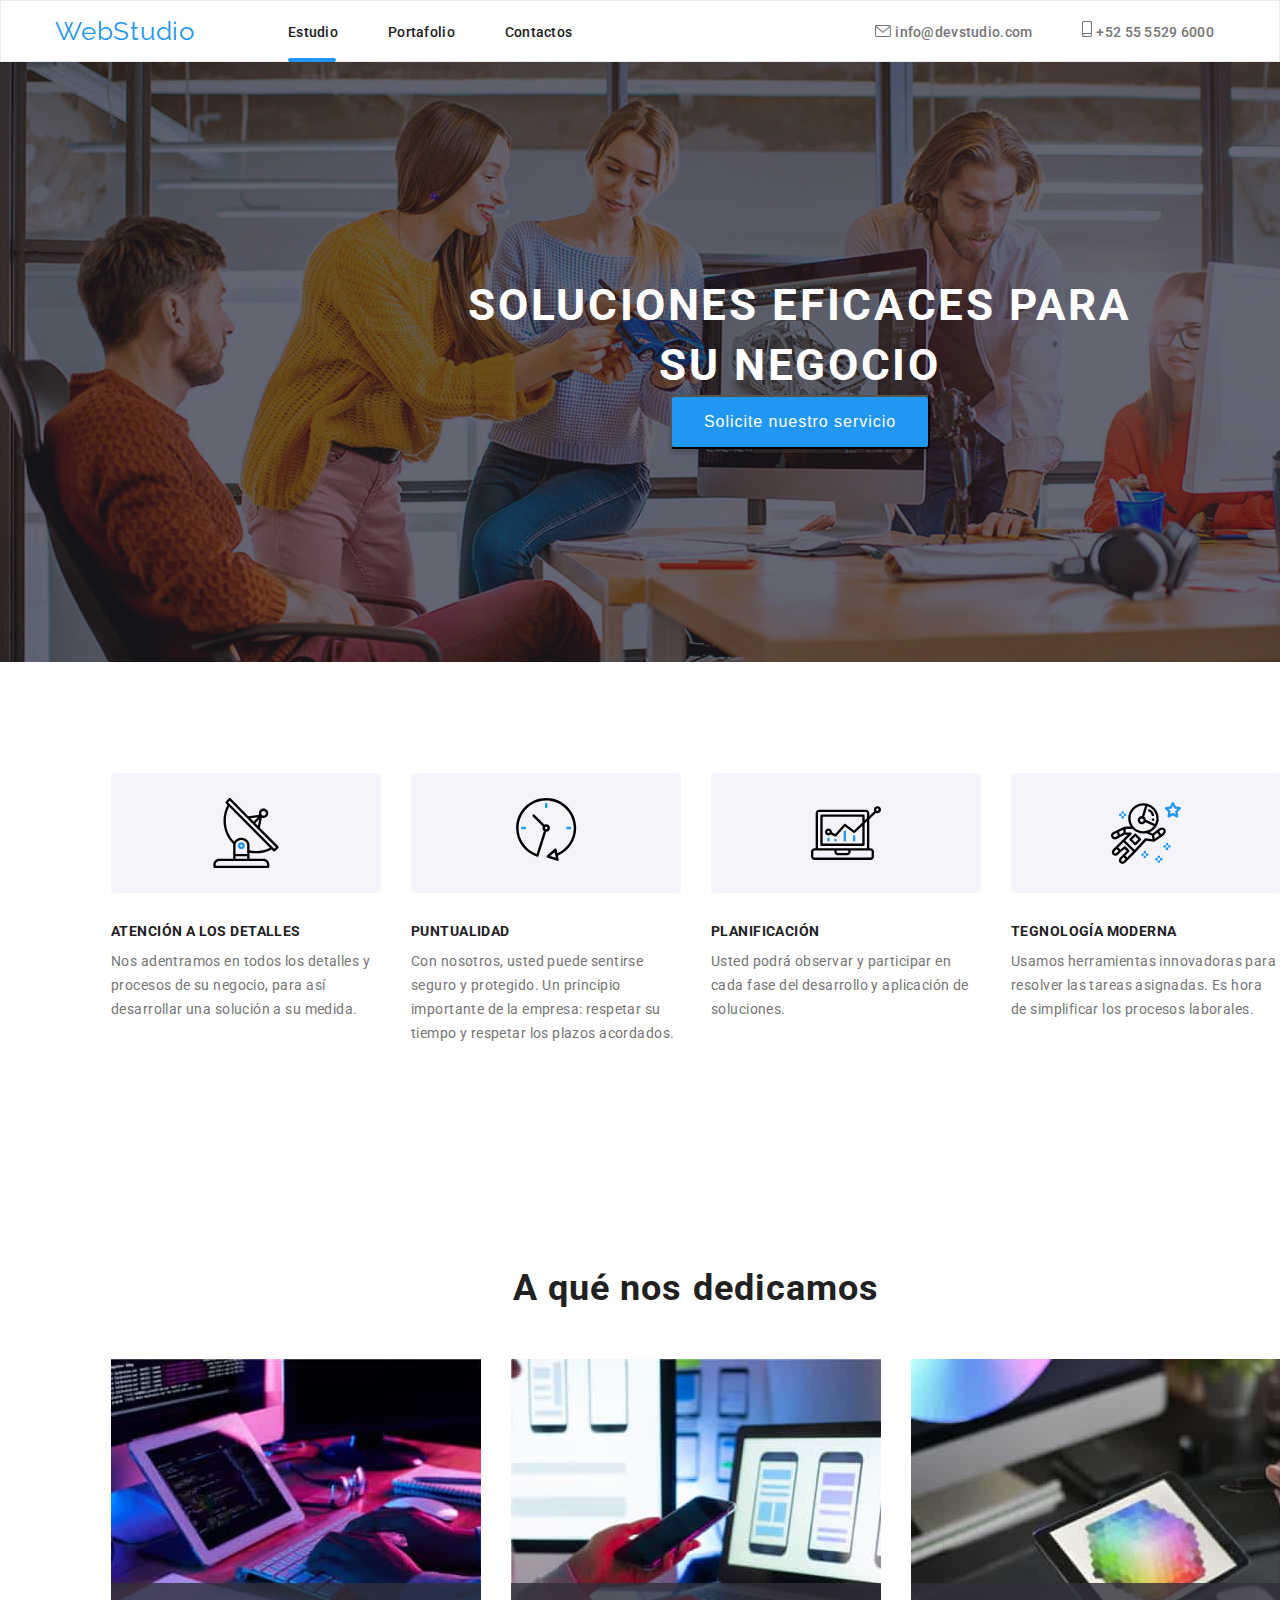
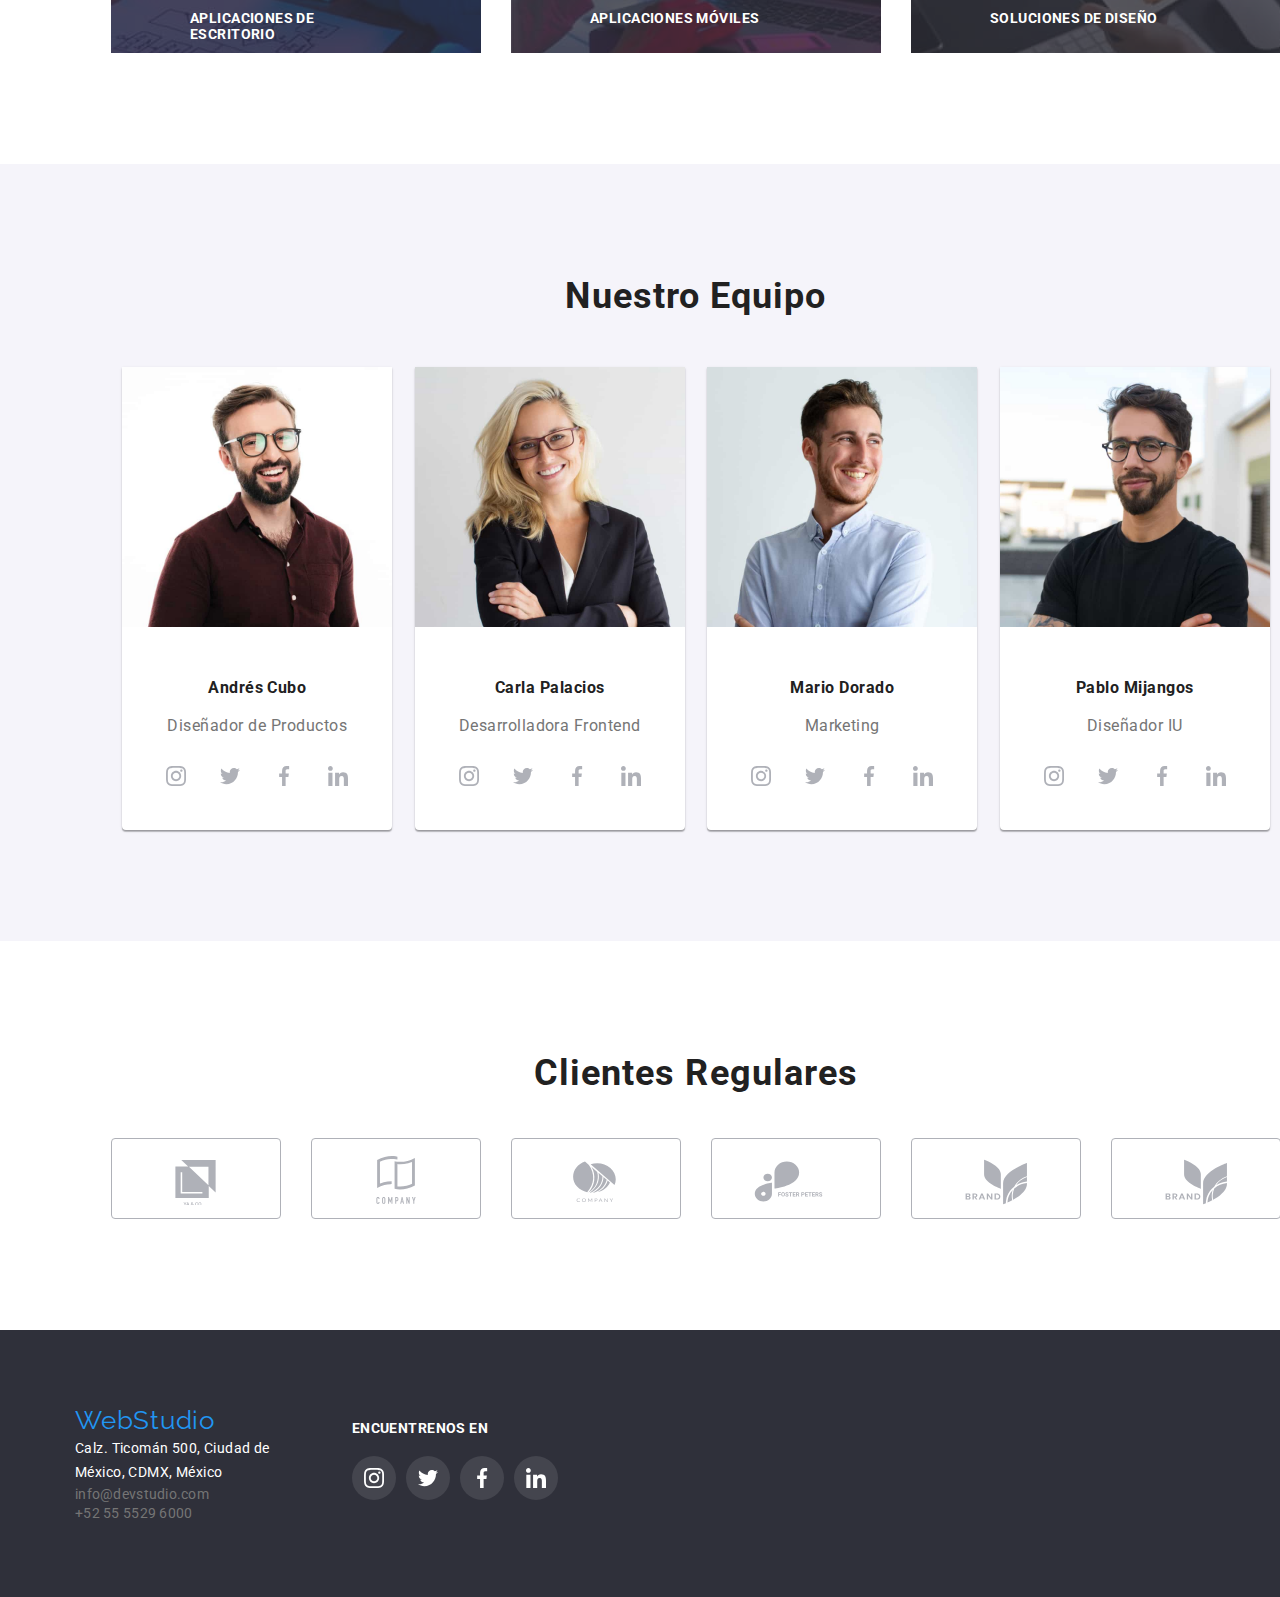
==== index.html @ c4c20b01 "Add files via upload" ====
<!DOCTYPE html>
<html lang="es">

<head>
  <title>WebStudio</title>
  <link rel="stylesheet" href="css/styles.css" />
  <link rel="preconnect" href="https://fonts.googleapis.com" />
  <link rel="preconnect" href="https://fonts.gstatic.com" crossorigin />
  <link href="https://fonts.googleapis.com/css2?family=Roboto:wght@100;400;500;700;900&display=swap" rel="stylesheet" />
  <link rel="preconnect" href="https://fonts.googleapis.com" />
  <link rel="preconnect" href="https://fonts.gstatic.com" crossorigin />
  <link
    href="https://fonts.googleapis.com/css2?family=Raleway:wght@700&family=Roboto:wght@100;400;500;700;900&display=swap"
    rel="stylesheet" />
  <link rel="stylesheet" href="https://cdnjs.cloudflare.com/ajax/libs/modern-normalize/2.0.0/modern-normalize.min.css"
    integrity="sha512-4xo8blKMVCiXpTaLzQSLSw3KFOVPWhm/TRtuPVc4WG6kUgjH6J03IBuG7JZPkcWMxJ5huwaBpOpnwYElP/m6wg=="
    crossorigin="anonymous" referrerpolicy="no-referrer" />
</head>

<body>
  <header class="header-page">
    <div class="container">
      <div class="container-header">
        <nav class="container-header">
          <a class="header-title" href="#">WebStudio</a>
          <ul class="header-list">
            <li class="list-item">
              <a href="./index.html" rel="noopener noreferrer" class="header-links active">Estudio</a>
            </li>
            <li class="list-item">
              <a href="./portafolio.html" rel="noopener noreferrer" class="header-links">Portafolio</a>
            </li>
            <li class="list-item">
              <a href="https://www.google.com/url?sa=t&rct=j&q=&esrc=s&source=web&cd=&cad=rja&uact=8&ved=2ahUKEwjz6-af4fL9AhUlm2oFHf7LCSwQFnoECAsQAQ&url=https%3A%2F%2Fes.wikipedia.org%2Fwiki%2FContact&usg=AOvVaw1J9O_1jDDCeFd7ddRFs91M"
                rel="noreferrer noopener" class="header-links">Contactos</a>
            </li>
          </ul>
        </nav>
        <ul class="container-contacts">
          <li class="list-contacts">
            <div class="contact-container">
              <svg class="contact-mensaje">
                <use href="./images/icons.svg#mensaje"></use>
              </svg>
              <a class="contact-one" href="mailto:info@devstudio.com">info@devstudio.com</a>
            </div>
          </li>
          <li class="list-contacts">
            <div class="contact-container">
              <svg class="contact-phone">
                <use href="./images/icons.svg#phone"></use>
              </svg>
              <a class="contact-one" href="tel+525555296000">
                +52 55 5529 6000</a>
            </div>
          </li>
        </ul>
      </div>
    </div>
  </header>

  <main>
    <section class="title-primary">
      <div class="container">
        <div class="container-primary">
          <h1 class="title">
            SOLUCIONES EFICACES PARA
            <span class="salto"></span>SU NEGOCIO
          </h1>
          <div class="button-one">
            <button class="button-primary" type="button" data-modal-open>Solicite nuestro servicio</button>
          </div>
        </div>
      </div>
        
    </section>
      <!--hero section-->
      <section class="section-one">
        <div class="container">
          <ul class="section-one-description">
            <li class="section-list">
              <div class="list-icon-container">
                <svg class="list-icon">
                  <use href="./images/icons.svg#antena"></use>
                </svg>
              </div>
              <div class="benefits">
                <h3 class="section-description">ATENCIÓN A LOS DETALLES</h3>
                <p class="description">
                  Nos adentramos en todos los detalles y procesos de su negocio,
                  para así desarrollar una solución a su medida.
                </p>
              </div>
            </li>
            <li class="section-list">
              <div class="list-icon-container">
                <svg class="list-icon">
                  <use href="./images/icons.svg#reloj"></use>
                </svg>
              </div>
              <div class="benefits">
                <h3 class="section-description">PUNTUALIDAD</h3>
                <p class="description">
                  Con nosotros, usted puede sentirse seguro y protegido. Un
                  principio importante de la empresa: respetar su tiempo y
                  respetar los plazos acordados.
                </p>
              </div>
            </li>
            <li class="section-list">
              <div class="list-icon-container">
                <svg class="list-icon">
                  <use href="./images/icons.svg#computador"></use>
                </svg>
              </div>
              <div class="benefits">
                <h3 class="section-description">PLANIFICACIÓN</h3>
                <p class="description">
                  Usted podrá observar y participar en cada fase del desarrollo
                  y aplicación de soluciones.
                </p>
              </div>
            </li>
            <li class="section-list">
              <div class="list-icon-container">
                <svg class="list-icon">
                  <use href="./images/icons.svg#astronauta"></use>
                </svg>
              </div>
              <div class="benefits">
                <h3 class="section-description">TEGNOLOGÍA MODERNA</h3>
                <p class="description">
                  Usamos herramientas innovadoras para resolver las tareas
                  asignadas. Es hora de simplificar los procesos laborales.
                </p>
              </div>
            </li>
          </ul>
        </div>
      </section>
      <section class="section-two">
        <div class="container">
          <h2 class="text">A qué nos dedicamos</h2>
          <div class="container-images">
            <ul class="section-images">
              <li class="image-one">
                <div class="fond-text">
                  <p class="text-image">APLICACIONES DE ESCRITORIO</p>
                </div>
              </li>
              <li class="image-two">
                <div class="fond-text">
                  <p class="text-image">APLICACIONES MÓVILES</p>
                </div>
              </li>
              <li class="image-three">
                <div class="fond-text">
                  <p class="text-image">SOLUCIONES DE DISEÑO</p>
                </div>
              </li>
            </ul>
          </div>
        </div>
      </section>
      <section class="card-container">
        <div class="container">
          <h2 class="text">Nuestro Equipo</h2>
          <ul class="card-container-equipment">
            <li class="card">
              <img class="images" src="images/images3.jpg" alt="first member" width="270" />
              <div class="card-name">
                <div class="name-profession">
                  <h4 class="name">Andrés Cubo</h4>
                  <p class="profession">Diseñador de Productos</p>
                </div>
                <div class="flex-social">
                  <div class="social-link-container">
                    <svg class="social-link-icon">
                      <use href="./images/icons.svg#instagram"></use>
                    </svg>
                  </div>
                  <div class="social-link-container">
                    <svg class="social-link-icon">
                      <use href="./images/icons.svg#twitter"></use>
                    </svg>
                  </div>
                  <div class="social-link-container">
                    <svg class="social-link-icon">
                      <use href="./images/icons.svg#facebook"></use>
                    </svg>
                  </div>
                  <div class="social-link-container">
                    <svg class="social-link-icon">
                      <use href="./images/icons.svg#linkedin"></use>
                    </svg>
                  </div>
                </div>
              </div>
            </li>
            <li class="card">
              <img class="images" src="images/images4.jpg" alt="second member" width="270" />
              <div class="card-name">
                <div class="name-profession">
                  <h4 class="name">Carla Palacios</h4>
                  <p class="profession">Desarrolladora Frontend</p>
                </div>
                <div class="flex-social">
                  <div class="social-link-container">
                    <svg class="social-link-icon">
                      <use href="./images/icons.svg#instagram"></use>
                    </svg>
                  </div>
                  <div class="social-link-container">
                    <svg class="social-link-icon">
                      <use href="./images/icons.svg#twitter"></use>
                    </svg>
                  </div>
                  <div class="social-link-container">
                    <svg class="social-link-icon">
                      <use href="./images/icons.svg#facebook"></use>
                    </svg>
                  </div>
                  <div class="social-link-container">
                    <svg class="social-link-icon">
                      <use href="./images/icons.svg#linkedin"></use>
                    </svg>
                  </div>
                </div>
              </div>
            </li>
            <li class="card">
              <img class="images" src="images/images6.jpg" alt="third member" width="270" />
              <div class="card-name">
                <div class="name-profession">
                  <h4 class="name">Mario Dorado</h4>
                  <p class="profession">Marketing</p>
                </div>
                <div class="flex-social">
                  <div class="social-link-container">
                    <svg class="social-link-icon">
                      <use href="./images/icons.svg#instagram"></use>
                    </svg>
                  </div>
                  <div class="social-link-container">
                    <svg class="social-link-icon">
                      <use href="./images/icons.svg#twitter"></use>
                    </svg>
                  </div>
                  <div class="social-link-container">
                    <svg class="social-link-icon">
                      <use href="./images/icons.svg#facebook"></use>
                    </svg>
                  </div>
                  <div class="social-link-container">
                    <svg class="social-link-icon">
                      <use href="./images/icons.svg#linkedin"></use>
                    </svg>
                  </div>
                </div>
              </div>
            </li>
            <li class="card">
              <img class="images" src="images/images5.jpg" alt="fourth member" width="270" />
              <div class="card-name">
                <div class="name-profession">
                  <h4 class="name">Pablo Mijangos</h4>
                  <p class="profession">Diseñador IU</p>
                </div>
                <div class="flex-social">
                  <div class="social-link-container">
                    <svg class="social-link-icon">
                      <use href="./images/icons.svg#instagram"></use>
                    </svg>
                  </div>
                  <div class="social-link-container">
                    <svg class="social-link-icon">
                      <use href="./images/icons.svg#twitter"></use>
                    </svg>
                  </div>
                  <div class="social-link-container">
                    <svg class="social-link-icon">
                      <use href="./images/icons.svg#facebook"></use>
                    </svg>
                  </div>
                  <div class="social-link-container">
                    <svg class="social-link-icon">
                      <use href="./images/icons.svg#linkedin"></use>
                    </svg>
                  </div>
                </div>
              </div>
            </li>
          </ul>
        </div>
      </section>
      <section class="clientes-regulares">
        <div class="container">
          <h2 class="text">Clientes Regulares</h2>
          <div class="flex-clientes">
            <div class="Flex-clientes">
              <div class="client-container">
                <svg class="client-logo">
                  <use href="./images/icons.svg#company-1"></use>
                </svg>
              </div>
            </div>
            <div class="Flex-clientes">
              <div class="client-container">
                <svg class="client-logo">
                  <use href="./images/icons.svg#company-2"></use>
                </svg>
              </div>
            </div>
            <div class="Flex-clientes">
              <div class="client-container">
                <svg class="client-logo">
                  <use href="./images/icons.svg#company-3"></use>
                </svg>
              </div>
            </div>
            <div class="Flex-clientes">
              <div class="client-container">
                <svg class="client-logo">
                  <use href="./images/icons.svg#company-4"></use>
                </svg>
              </div>
            </div>
            <div class="Flex-clientes">
              <div class="client-container">
                <svg class="client-logo">
                  <use href="./images/icons.svg#company-5"></use>
                </svg>
              </div>
            </div>
            <div class="Flex-clientes">
              <div class="client-container">
                <svg class="client-logo">
                  <use href="./images/icons.svg#company-5"></use>
                </svg>
              </div>
            </div>
          </div>
        </div>
      </section>
  </main>
  <footer class="footer">
    <div class="container">
      <div class="container-footer">
        <div class="container-seccion-one">
          <a href="https://www.google.com/urlsa=t&rct=j&q=&esrc=s&source=web&cd=&ved=2ahUKEwjZ1KeeqvL9AhXumWoFHTuwAtIQFnoECBIQAQ&url=https%3A%2F%2Fwebstudy.pt%2F&usg=AOvVaw30ssXH3MeAgQATn-cXA_QP"
            class="webstudio">WebStudio</a>
          <address class="address">
            <a class="direction">
              <span class="salto">Calz. Ticomán 500, Ciudad de</span>
              <span class="salto">México, CDMX, México</span>
            </a>
            <ul class="container-contacts-footer">
              <li class="list-contacts-footer">
                <a class="contact-one-footer" href="mailto:info@devstudio.com">info@devstudio.com</a>
              </li>
              <li class="list-contacts-footer">
                <a class="contact-one-footer" href="tel+525555296000">
                  +52 55 5529 6000</a>
              </li>
            </ul>
          </address>
        </div>
        <div class="social-networks">
          <h4 class="find">Encuentrenos en</h4>
          <div class="flex-networks">
            <div class="networks-link-container">
              <svg class="networks-link-icon">
                <use href="./images/icons.svg#instagram"></use>
              </svg>
            </div>
            <div class="networks-link-container">
              <svg class="networks-link-icon">
                <use href="./images/icons.svg#twitter"></use>
              </svg>
            </div>
            <div class="networks-link-container">
              <svg class="networks-link-icon">
                <use href="./images/icons.svg#facebook"></use>
              </svg>
            </div>
            <div class="networks-link-container">
              <svg class="networks-link-icon">
                <use href="./images/icons.svg#linkedin"></use>
              </svg>
            </div>
          </div>
        </div>
      </div>
    </div>
  </footer>
  <!-- Backdrop y Ventana Modal -->
  <div class="modal-backdrop is-hidden" data-modal>
    <div class="modal">
      <button class="container-svg" type="button" data-modal-close>
        <svg class="modal-icon">
          <use href="./images/icons.svg#close"></use>
        </svg>
      </button>
    </div>
  </div>
  <script src="./js/modal.js"></script>
</body>

</html>
---- css/styles.css ----
* {
    margin: 0;
    padding: 0;
    box-sizing: border-box;
}

:root {
    --primary-black-color: #212121;
    --primary-black-color: #757575;
    --primary-black-color: #ffffff;

    --accent-color: #2196f3;
    --background-black: #21303a;
    --background-gray: #f5f4fa;
    --button-primary-hover: #188ce8;
    --logo-black: #000000;
    --text-white-opacity: #ffffff99;
}

body {
    font-family: 'Roboto';
}

section {
    padding: 96px;
}

a {
    text-decoration: none;
}

.container {
    width: 1200px;
    padding: 15px;
    margin-left: auto;
    margin-right: auto;
}

/*ESTILOS PARA BARRA DE NAVEGACION*/ 

.container-header {
    display: flex;
    gap: 93px;
}

.header-list {
    display: flex;
    list-style-type: none;
    align-items: center;
    gap: 50px;

}

.container-contacts {
    display: flex;
    list-style-type: none;
    align-items: center;
    gap: 50px;
    margin-left: 210px;

}

.header-page {
    border: 1px solid #ECECEC;
}

/*ESTILOS PARA EL TITULO*/

.header-title {
    color: #2196F3;
    text-align: right;
    font-size: 26px;
    font-family: Raleway;
    letter-spacing: 0.78px;
    cursor: pointer;
}

/*ESTILOS PARA LA LISTA ESTUDIO PORTAFOLIO Y CONTACTOS*/

.header-links {
    color: #212121;
    font-size: 14px;
    letter-spacing: 0.28px;
    list-style: none;
    font-weight: 500;
    text-decoration: none;
    position: relative;
}

.header-links:hover {
    color: #0059ff;
}

.header-links.active::after {
    position: absolute;
    content: "";
    background: #2196F3;
    border-radius: 2px;
    width: 48px;
    height: 4px;
    bottom: 0;
    left: 0%;
    top: 34px;
}

/*ESTILOS CORREO Y TELEFONO*/

.contact-one {
    color: #757575;
    font-size: 14px;
    font-style: normal;
    font-weight: 500;
    letter-spacing: 0.28px;
}

.list-contacts {
    list-style: none;
}

/*DISEÑO PARA LOS ICONOS DE CONTACTOS*/

.contact-mensaje {
    width: 16px;
    height: 12px;
    fill: #757575;
}


.contact-phone {
    width: 10px;
    height: 16px;
    fill: #757575;
}

.contact-one:hover {
    color: #2196F3;
}


.contact-container:hover .contact-mensaje {
    fill: #2196F3;
}

.contact-container:hover .contact-phone {
    fill: #2196F3;
}

/*ESTILOS PARA EL TITULO PRINCIPAL Y EL BOTON*/

.title-primary {
    display: flex;
    flex-direction: column;
    justify-content: center;
    height: 600px;
    width: 1600px;
    margin: auto;
    align-items: center;
    background-position: center; 
    background-image: linear-gradient(to right,rgba(47, 48, 58, 0.4),rgba(47, 48, 58, 0.4)),url("../images/images-fond.jpg");
}

.container-primary {
    width: 100%;
    height: 100%;
    margin: 0 auto;
}

.title {
    color: #FFF;
    text-align: center;
    font-size: 44px;
    line-height: 60px;
    letter-spacing: 2.64px;
    text-transform: uppercase;
}

.button-one {
    width: auto;
    height: auto;
    display: flex;
    justify-content: center;
}

.button-primary {
    padding: 10px 32px;
    border-radius: 4px;
    background: #2196F3;
    box-shadow: 0px 4px 4px 0px rgba(0, 0, 0, 0.15);
    color: #FFF;
    text-align: center;
    font-size: 16px;
    line-height: 30px;
    letter-spacing: 0.96px;
    cursor: pointer;
}

/*ESTILO PARA LA SECCION DE BENEFICIOS*/

.section-one-description {
    list-style: none;
    display: flex;
    gap: 30px;
}

.section-description {
    color: #212121;
    font-size: 14px;
    letter-spacing: 0.42px;
    text-transform: uppercase;
    padding-top: 30px;
}

.description {
    color: #757575;
    font-size: 14px;
    line-height: 24px;
    letter-spacing: 0.42px;
    padding-top: 10px;
}

/*DISEÑO PARA LO ICONOS DE BENEFICIOS*/

.list-icon {
    width: 70px;
    height: 70px;
}

.list-icon-container {
    width: 270px;
    height: 120px;
    border-radius: 4px;
    background: #F5F4FA;
    padding: 25px 100px;
}
/*DISEÑO SECCION 2 IMAGENES */

.text {
    color: #212121;
    text-align: center;
    font-size: 36px;
    letter-spacing: 1.08px;
}

.section-images {
    list-style: none;
    display: flex;
    gap: 30px;
    padding-top: 50px;
}

.image-one {
    display: flex;
    width: 370px;
    height: 294px;
    background: url(../images/images.jpg);
    align-items: flex-end;
}

.image-two {
    display: flex;
    width: 370px;
    height: 294px;
    background: url(../images/images1.jpg);
    align-items: flex-end;
}

.image-three {
    display: flex;
    width: 370px;
    height: 294px;
    background: url(../images/images2.jpg);
    align-items: flex-end;
}

.fond-text { 
    width: 370px;
    height: 70px;
    background: rgba(47, 48, 58, 0.80);
}

.text-image {
    color: #fff;
    font-size: 14px;
    font-family: Roboto;
    font-style: normal;
    font-weight: 700;
    line-height: normal;
    letter-spacing: 0.42px;
    text-transform: uppercase;
    padding: 27px 79px;
}


/*ESTILO PARA LA SECCION DEL EQUIPO DE PROFESIONALES*/
.card-container {
    background: #F5F4FA;
}

.card-container-equipment {
    display: flex;
    flex-wrap: wrap;
    list-style-type: none;
    justify-content: space-around;
    padding-top: 50px;
}

.card {
    background: #FFFFFF;
    /* material shadow v1 */
    box-shadow: 0px 1px 3px rgba(0, 0, 0, 0.12), 0px 1px 1px rgba(0, 0, 0, 0.14), 0px 2px 1px rgba(0, 0, 0, 0.2);
    border-radius: 0px 0px 4px 4px;
}

.card-name {
    font-style: normal;
    font-size: 16px;
    line-height: 19px;
    /* identical to box height */
    text-align: center;
    letter-spacing: 0.03em;
    color: #212121;
    padding: 32px;
}

.name-profession {
    white-space: pre-line;
}
.name {
    color: #212121;
    text-align: center;
    font-size: 16px;
    letter-spacing: 0.48px;
}
.profession {
    color: #757575;
    text-align: center;
    font-size: 16px;
    letter-spacing: 0.48px;
}
/*ESTILO PARA EL FOOTER*/

.container-footer {
    display: flex;
}

.social-networks {
    padding-left: 82px;
    padding-top: 15px;
}

.contact-one-footer {
    color: #757575;
    font-size: 14px;
    font-style: normal;
    letter-spacing: 0.28px;
}

.list-contacts-footer {
    list-style: none;
}

.contact-one-footer:hover {
    color: #2196F3;
}
.webstudio {
    font-family: 'Raleway';
    font-style: normal;
    font-size: 26px;
    line-height: 31px;
    /* identical to box height */

    letter-spacing: 0.03em;
    color: #2196F3;
}

.direction {
    font-style: normal;
    font-size: 14px;
    line-height: 24px;
    /* or 171% */
    letter-spacing: 0.03em;
    color: #FFFFFF;
}

.salto {
    display: block;
}

.footer {
    background: #2F303A;
    padding: 60px;
}

.contact-two:is(:hover, :focus) {
    color: #2196F3;
}

.address {
    font-style: normal;
}

.find {
    font-style: normal;
    font-size: 14px;
    line-height: 16px;
    letter-spacing: 0.03em;
    text-transform: uppercase;
    color: #FFFFFF;
}

/*DISEÑO PARA LAS REDES SOCIALES DE FOOTER*/

.flex-networks {
    display: flex;
    justify-content: center;
    gap: 10px;
    padding-top: 20px;
}
.networks-link-container {
    width: 44px;
    height: 44px;
    border-radius: 22px;
    display: flex;
    justify-content: center;
    align-items: center;
    background-color: #FFFFFF1A;
}

.networks-link-icon {
    width: 20px;
    height: 20px;
    fill: #ffffff;
}

.networks-link-container:hover {
    background-color: #2196f3;
}

/*ESTILO PARA EL PORTAFOLIO*/
/*ESTILO PARA LOS BOTONES DEL PORTAFOLIO*/


.buttons {
    display: flex;
    justify-content: center;
    gap: 20px;
    list-style: none;
}

.button {
    color: #212121;
    cursor: pointer;
    text-align: center;
    font-size: 16px;
    font-weight: 500;
    line-height: 26px;
    letter-spacing: 0.48px;
    background: #F5F4FA;
    border-radius: 4px;
    border: none;
    width: 128px;
    height: 38px;
}

.button:hover,
.button:focus {
    background-color: #2196F3;
    color: #FFFFFF;
}

 .container-botones {
     padding-bottom: 28px;
 }

 .botones:hover {
    border-radius: 4px;
    background: #2196F3;
    /* shadow-middle */
    box-shadow: 0px 2px 2px 0px rgba(0, 0, 0, 0.12), 0px 1px 2px 0px rgba(0, 0, 0, 0.08), 0px 3px 1px 0px rgba(0, 0, 0, 0.10);
 }

 /*ESTILO PARA LAS IMAGENES DEL PORTAFOLIO*/

 .container-card {
     padding-top: 28px;
 }

.card-container-images {
    display: flex;
    flex-wrap: wrap;
    list-style-type: none;
    justify-content: space-between;
    gap: 30px
}

.card-images {
    background: #FFFFFF;
    /* material shadow v1 */
    border-radius: 0px 0px 4px 4px;
    flex-basis: calc((100% - 60px) / 3);
}

.link-images {
    max-width: 100%;
}

 img {
     display: block;
     max-width: 100%;
     height: auto;
 }

 .card-portafolio {
     display: block;
     color: #212121;
     font-style: normal;
     font-size: 16px;
     line-height: 19px;
     text-align: left;
     letter-spacing: 0.03em;
     padding: 24px;
 }

 .card-portafolio {
     border: 1px solid #EEE;
 }

  .portafolio-text {
      color: #757575;
      font-size: 16px;
      line-height: 30px;
      letter-spacing: 0.48px;
  }

   .card-images:hover {
       border: 1px solid #EEE;
       background: #FFF;
       box-shadow: 1px 4px 6px 0px rgba(0, 0, 0, 0.16), 0px 4px 4px 0px rgba(0, 0, 0, 0.06), 0px 1px 1px 0px rgba(0, 0, 0, 0.12);
   }

  /*DISEÑO PARA LA ANIMACION DE LAS TARJETAS PORTAFOLIO*/

.text-animation {
    color: #ffffff;
    font-size: 18px;
    font-style: normal;
    font-weight: 400;
    line-height: 28px;
    letter-spacing: 0.54px;
}

.animation-card {
    position: relative;
    width: 367px;
    height: 290px;
    margin: 0 auto;
    overflow: hidden;
}

.animation {
    position: absolute;
    top: 0;
    background: rgba(33, 150, 243, 0.90);
    padding: 63px 24px;
    transform: translatey(100%);
    transition: transform 250ms ease-in-out;
    overflow: hidden;
}

.card-images:hover .animation {
    transform: translateY(0%);
}

/*DISEÑO PARA ICONOS REDES SOCIALES DE LA SECCION EQUIPO*/

.flex-social {
    display: flex;
    justify-content: center;
    gap: 10px;
}

.social-link-container {
    width: 44px;
    height: 44px;
    border-radius: 22px;
    display: flex;
    align-items: center;
    justify-content: center;
}

.social-link-icon {
    width: 20px;
    height: 20px;
    fill: #AFB1B8;
}

.social-link-container:hover {
    background-color: #2196f3;
}

.social-link-container:hover .social-link-icon {
fill: #FFFFFF;
}

/*DISEÑO PARA LA SECCION ICONOS DE CLIENTES REGULARES*/

.flex-clientes {
    display: flex;
    justify-content: center;
    gap: 30px;
    padding-top: 44px;
}

.client-container {
    width: 170px;
    height: 81px;
    border-radius: 4px;
    border: 1px solid #AFB1B8;
    display: flex;
    justify-content: space-around;
    align-items: center;
}

.client-logo {
    height: 52px;
    width: 106px;
    fill: #AFB1B8;
}

.client-container:hover {
    border-color: #2196F3;
}

.client-container:hover .client-logo {
    fill: #2196F3;
}

/*Ventana modal*/

.modal-backdrop {
    z-index: 1;
    position: fixed;
    left: 0;
    top: 0;
    right: 0;
    width: 100vw;
    height: 100vh;
    background-color: rgba(0, 0, 0, 0.20);
    visibility: hidden;
    opacity: 0;
    pointer-events: none;
    transition: visibility 0s, opacity 0.3s;
}

.modal.is-hidden {
    visibility: hidden;
    opacity: 0;
    pointer-events: auto;
}

.modal {
    position: absolute;
    top: 50%;
    left: 50%;
    width: 528px;
    height: 581px;
    margin: 0 auto;
    border-radius: 4px;
    background: #FFF;
    box-shadow: 0px 2px 1px 0px rgba(0, 0, 0, 0.20), 0px 1px 1px 0px rgba(0, 0, 0, 0.14), 0px 1px 3px 0px rgba(0, 0, 0, 0.12);
    transform: translate(-50%, -50%) scale(1);
    padding: 40px;
}

.container-svg {
    width: 30px;
    height: 30px;
    border-radius: 15px;
    border: 1px solid #AFB1B8;
    display: flex;
    justify-content: center;
    align-items: center;
    background-color: #ffffff1a;
    position: absolute;
    top: 10px;
    right: 10px;
    cursor: pointer;
}

.modal-icon {
    width: 18px;
    height: 18px;
    cursor: pointer;
}

/* Transición al aparecer y desaparecer la ventana modal */
.modal,
.modal-backdrop {
    transition-timing-function: ease-in-out;
}

.is-hidden {
    transition-duration: 0s, 0.3s;
}
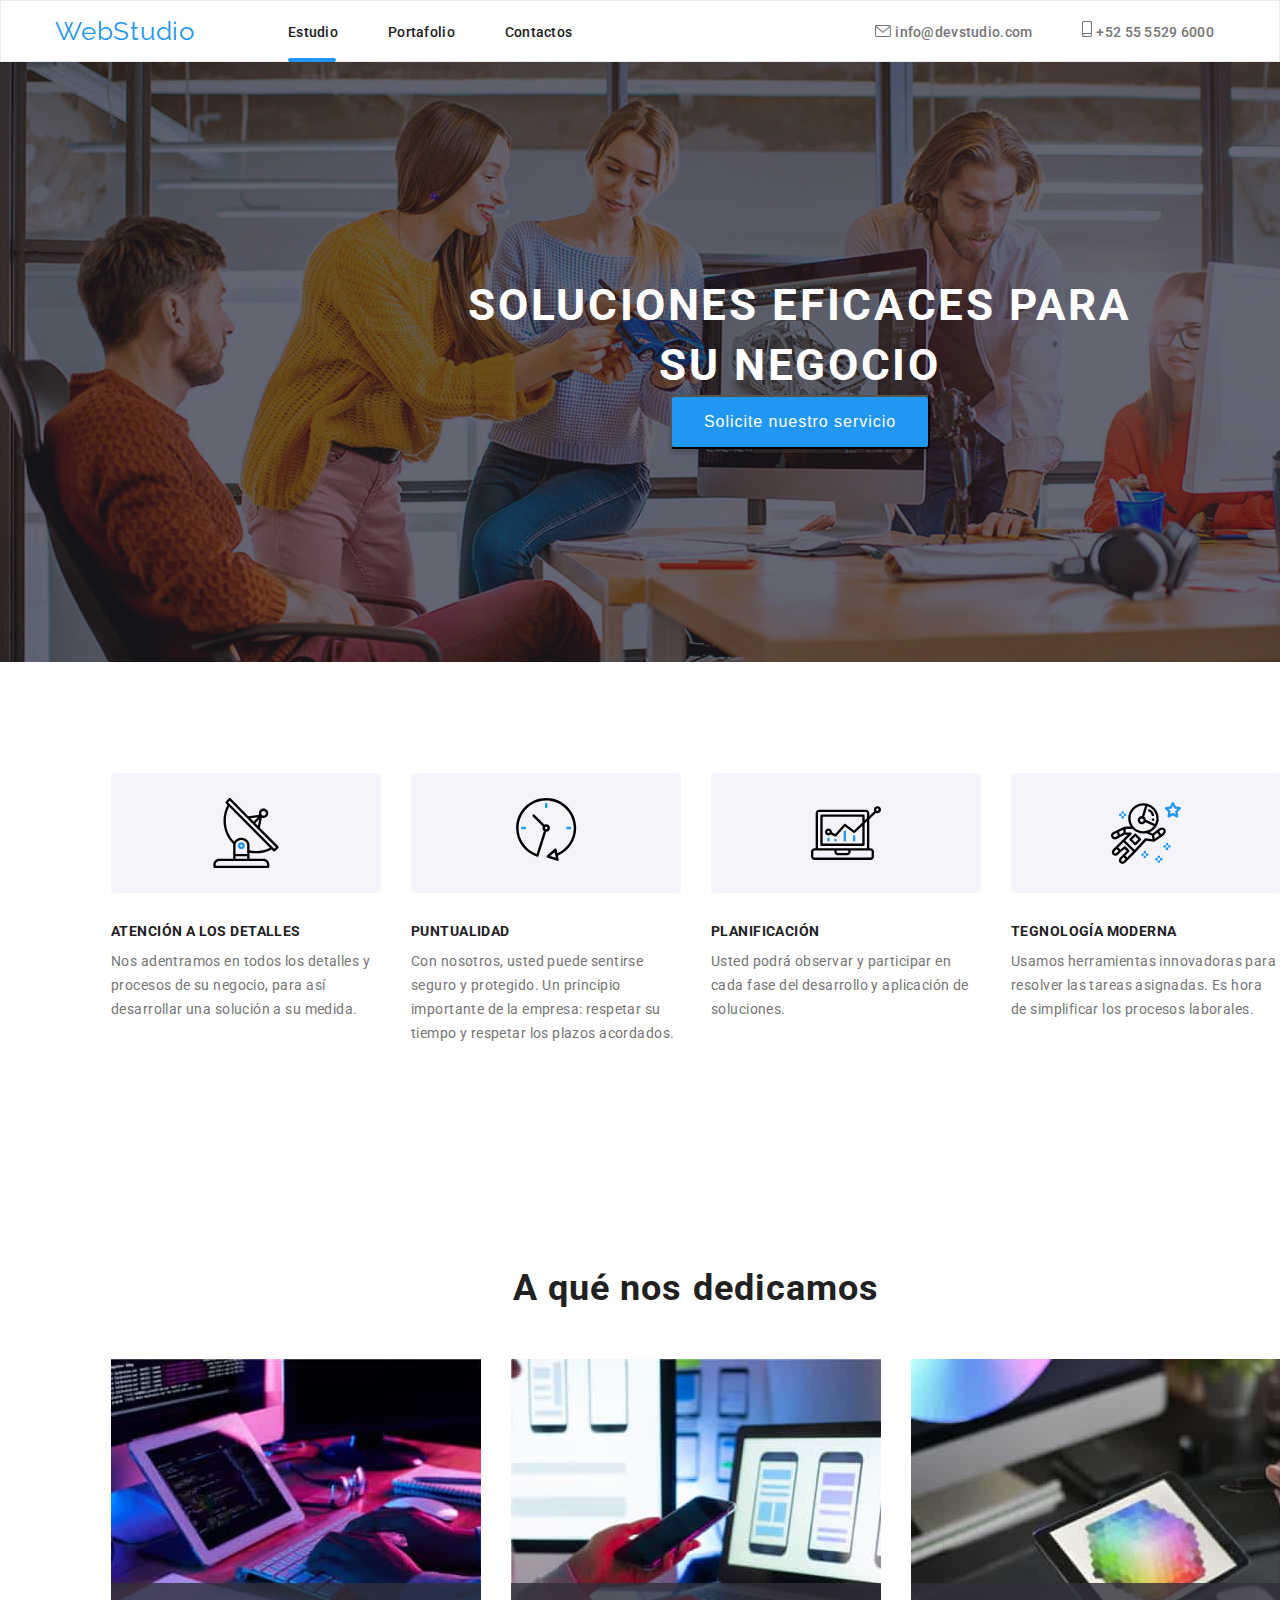
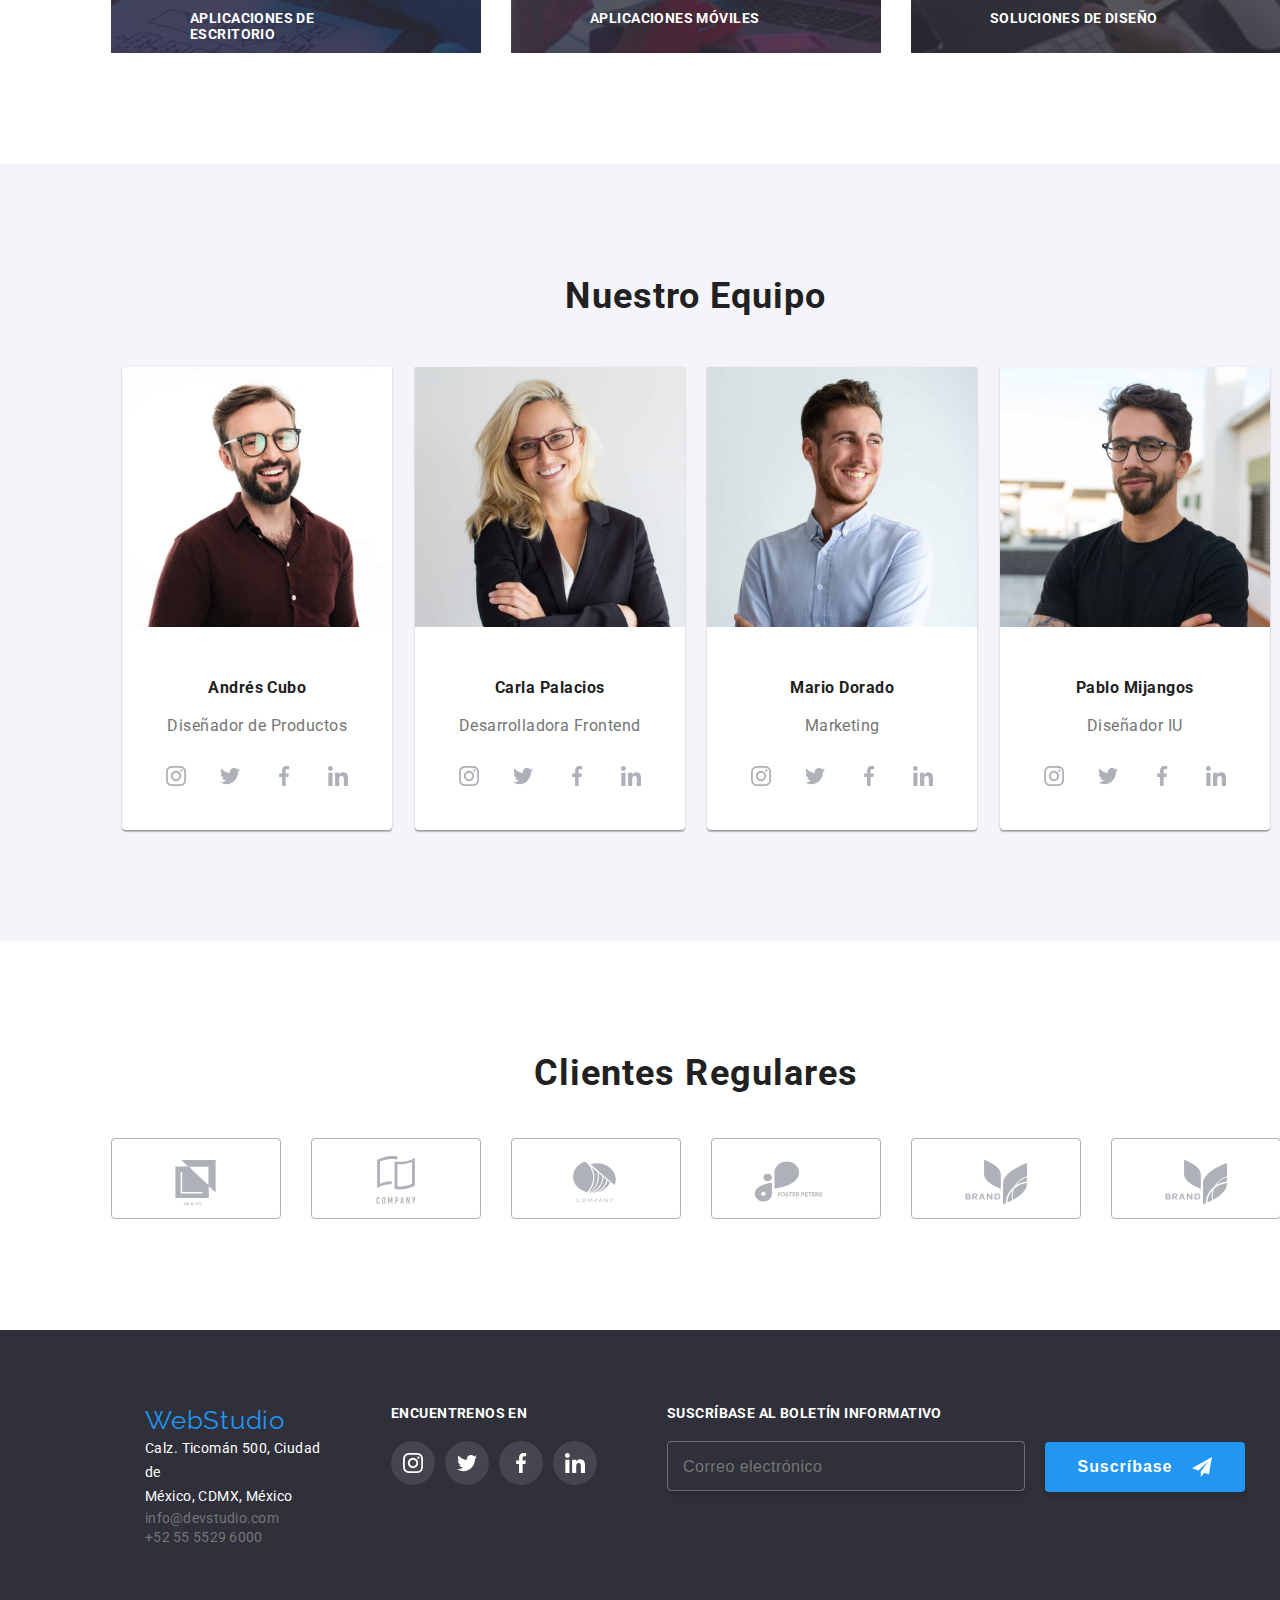
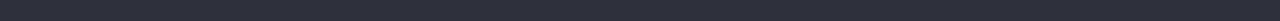
==== commit 4698b77d: "boletin de suscripcion del footer" ====
--- a/index.html
+++ b/index.html
@@ -365,7 +365,7 @@
             </ul>
           </address>
         </div>
-        <div class="social-networks">
+        <div class="container-seccion-one">
           <h4 class="find">Encuentrenos en</h4>
           <div class="flex-networks">
             <div class="networks-link-container">
@@ -388,6 +388,29 @@
                 <use href="./images/icons.svg#linkedin"></use>
               </svg>
             </div>
+          </div>
+        </div>
+        <div class="container-seccion-one">
+          <div class="boletin-informativo">
+            <h4 class="find">SUSCRÍBASE AL BOLETÍN INFORMATIVO</h4>
+            <form>
+              <label for="email-footer"></label>
+              <div class="container-footer-boletin">
+                <input class="input-footer sin-borde" type="email" id="email" name="email-footer" placeholder="Correo electrónico">
+              </div>
+            </form>
+          </div>
+        </div>
+        <div class="container-seccion-one">
+          <div class="container-button">
+            <button class="button-boletin sin-borde" type="submit">Suscríbase</button>
+            <div class="container-boletin-svg">
+              <svg class="networks-link-icon">
+                <use href="./images/icons.svg#enviar"></use>
+              </svg>
+            </div>
+          </div>
+        </div>
           </div>
         </div>
       </div>
@@ -401,6 +424,44 @@
           <use href="./images/icons.svg#close"></use>
         </svg>
       </button>
+      <p class="modal-title-form">Deje sus datos, nos contactaremos con usted</p>
+      <form class="form">
+        <label class="modal-label" for="nombre">Nombre</label>
+        <div class="container-modal-input">
+          <input class="modal-input" type="name" name="nombre" id="name" required />
+          <svg class="modal-form-icon">
+            <use href="./images/icons.svg#persona"></use>
+          </svg>
+        </div>
+        <label class="modal-label" for="telefono">Teléfono</label>
+        <div class="container-modal-input">
+          <input class="modal-input" type="tel" name="telephone" id="telefono" required/>
+          <svg class="modal-form-icon">
+            <use href="./images/icons.svg#telefononegro"></use>
+          </svg>
+        </div>
+        <label class="modal-label" for="mail">E-mail</label>
+        <div class="container-modal-input">
+          <input class="modal-input" type="email" name="mail" id="mail" required/>
+          <svg class="modal-form-icon">
+            <use href="./images/icons.svg#correoelectronico"></use>
+          </svg>
+        </div>
+        <label class="modal-label" for="comentarios">Comentarios</label>
+        <div class="modal-input-comentario">
+          <textarea class="input-comentario sin-borde" name="comentarios" id="comentarios" cols="30" rows="5" placeholder="Introduzca el texto"></textarea>
+        </div>
+        <div class="terminos">
+          <div class="container-check">
+            <input class="check" type="checkbox" name="checkbox" id="terminos" required>
+          </div>
+          <label class="modal-label-terminos" for="terminos">Estoy de acuerdo con el boletín informativo y acepto los Términos y Condiciones</label>
+        </div>
+        <div class="container-button">
+          <button class="modal-button" type="submit">Enviar</button>
+        </div>
+      </form>
+
     </div>
   </div>
   <script src="./js/modal.js"></script>
--- a/css/styles.css
+++ b/css/styles.css
@@ -341,11 +341,6 @@
 
 .container-footer {
     display: flex;
-}
-
-.social-networks {
-    padding-left: 82px;
-    padding-top: 15px;
 }
 
 .contact-one-footer {
@@ -693,6 +688,10 @@
     cursor: pointer;
 }
 
+.modal-icon:hover {
+    fill: #2196F3;
+}
+
 /* Transición al aparecer y desaparecer la ventana modal */
 .modal,
 .modal-backdrop {
@@ -702,3 +701,198 @@
 .is-hidden {
     transition-duration: 0s, 0.3s;
 }
+
+
+/*DISEÑO DE LOS INPUT DEL MODAL*/
+
+.modal-title-form {
+    color: #212121;
+    text-align: center;
+    font-size: 20px;
+    font-style: normal;
+    font-weight: 700;
+    line-height: normal;
+    letter-spacing: 0.6px;
+}
+
+.modal-label-terminos {
+    color: #757575;
+    font-size: 14px;
+    font-style: normal;
+    font-weight: 400;
+    line-height: 24px;
+    /* 171.429% */
+    letter-spacing: 0.42px;
+}
+
+.terminos {
+    display: flex;
+    justify-content: center;
+    padding-top: 20px;
+    padding-left: 33px;
+}
+
+.container-check {
+    padding-right: 7px;
+}
+
+.check {
+    width: 16px;
+    height: 15px;
+}
+
+.modal-form-icon {
+    width: 18px;
+    height: 18px;
+    position: absolute;
+    top: 14px;
+    left: 15px;
+}
+
+.modal-form-icon:focus {
+    fill: #2196F3;
+}
+
+.modal-label {
+    color: #757575;
+    font-size: 12px;
+    font-style: normal;
+    font-weight: 400;
+    line-height: normal;
+    letter-spacing: 0.12px;
+}
+
+
+.modal-input {
+    display: block;
+    outline: none;
+    height: 40px;
+    width: 100%;
+    border-radius: 4px;
+    border: 1px solid rgba(33, 33, 33, 0.20);
+    padding-left: 40px;
+}
+
+.modal-input-comentario {
+    width: 448px;
+    height: 120px;
+    outline: none;
+    border-radius: 4px;
+    border: 1px solid rgba(33, 33, 33, 0.20);
+    padding: 16px 12px;
+}
+
+.input-comentario {
+    width: 416px;
+    height: 96px;
+    font-size: 12px;
+    font-style: normal;
+    font-weight: 400;
+    line-height: normal;
+    letter-spacing: 0.12px;
+    outline: none;
+}
+
+.sin-borde {
+    border: none;
+    resize: none;
+}
+
+.container-modal-input {
+    position: relative;
+}
+
+.modal-button {
+    width: 200px;
+    height: 50px;
+    border-radius: 4px;
+    background: #2196F3;    
+    color: #FFF;
+    text-align: center;
+    font-size: 16px;
+    font-style: normal;
+    font-weight: 700;
+    line-height: 30px;
+    /* 187.5% */
+    letter-spacing: 0.96px;
+}
+
+.container-button {
+    display: flex;
+    justify-content: center;
+    outline: none;
+}
+
+.container-modal-input:hover, .container-modal-input:focus {
+    border-radius: 4px;
+    border: 1px solid #2196F3;
+}
+
+.modal-input-comentario:hover {
+    border-radius: 4px;
+    border: 1px solid #2196F3;
+}
+
+/*Diseño para el fooer de correro electronico*/
+
+.container-footer-boletin {
+    width: 358px;
+    height: 50px;
+    border-radius: 4px;
+    border: 1px solid rgba(255, 255, 255, 0.30);
+    background: rgba(33, 150, 243, 0.00);
+    box-shadow: 0px 4px 4px 0px rgba(0, 0, 0, 0.15);
+    padding: 15px;
+    margin-top: 20px;
+}
+
+.input-footer {
+    outline: none;
+    display: flex;
+    width: 241px;
+    height: 20px;
+    flex-direction: column;
+    justify-content: center;
+    font-size: 16px;
+    font-style: normal;
+    font-weight: 400;
+    line-height: 20px;
+    /* 125% */
+    letter-spacing: 0.48px;
+    border-radius: 4px;
+    background: rgba(33, 150, 243, 0.00);
+}
+
+.container-button {
+    width: 200px;
+    height: 50px;
+    border-radius: 4px;
+    background: #2196F3;
+    box-shadow: 0px 4px 4px 0px rgba(0, 0, 0, 0.15);
+    margin-left: -50px;
+    margin-top: 37px;
+}
+
+.button-boletin {
+    color: #FFF;
+    background-color: #2196F3;
+    text-align: center;
+    font-size: 16px;
+    font-style: normal;
+    font-weight: 700;
+    line-height: 30px;
+    /* 187.5% */
+    letter-spacing: 0.96px;
+}
+
+.container-boletin-svg {
+    display: flex;
+    align-items: center;
+    padding-left: 20px;
+}
+
+.container-seccion-one {
+    display: flex;
+    flex-direction: column;
+    padding-left: 70px;
+}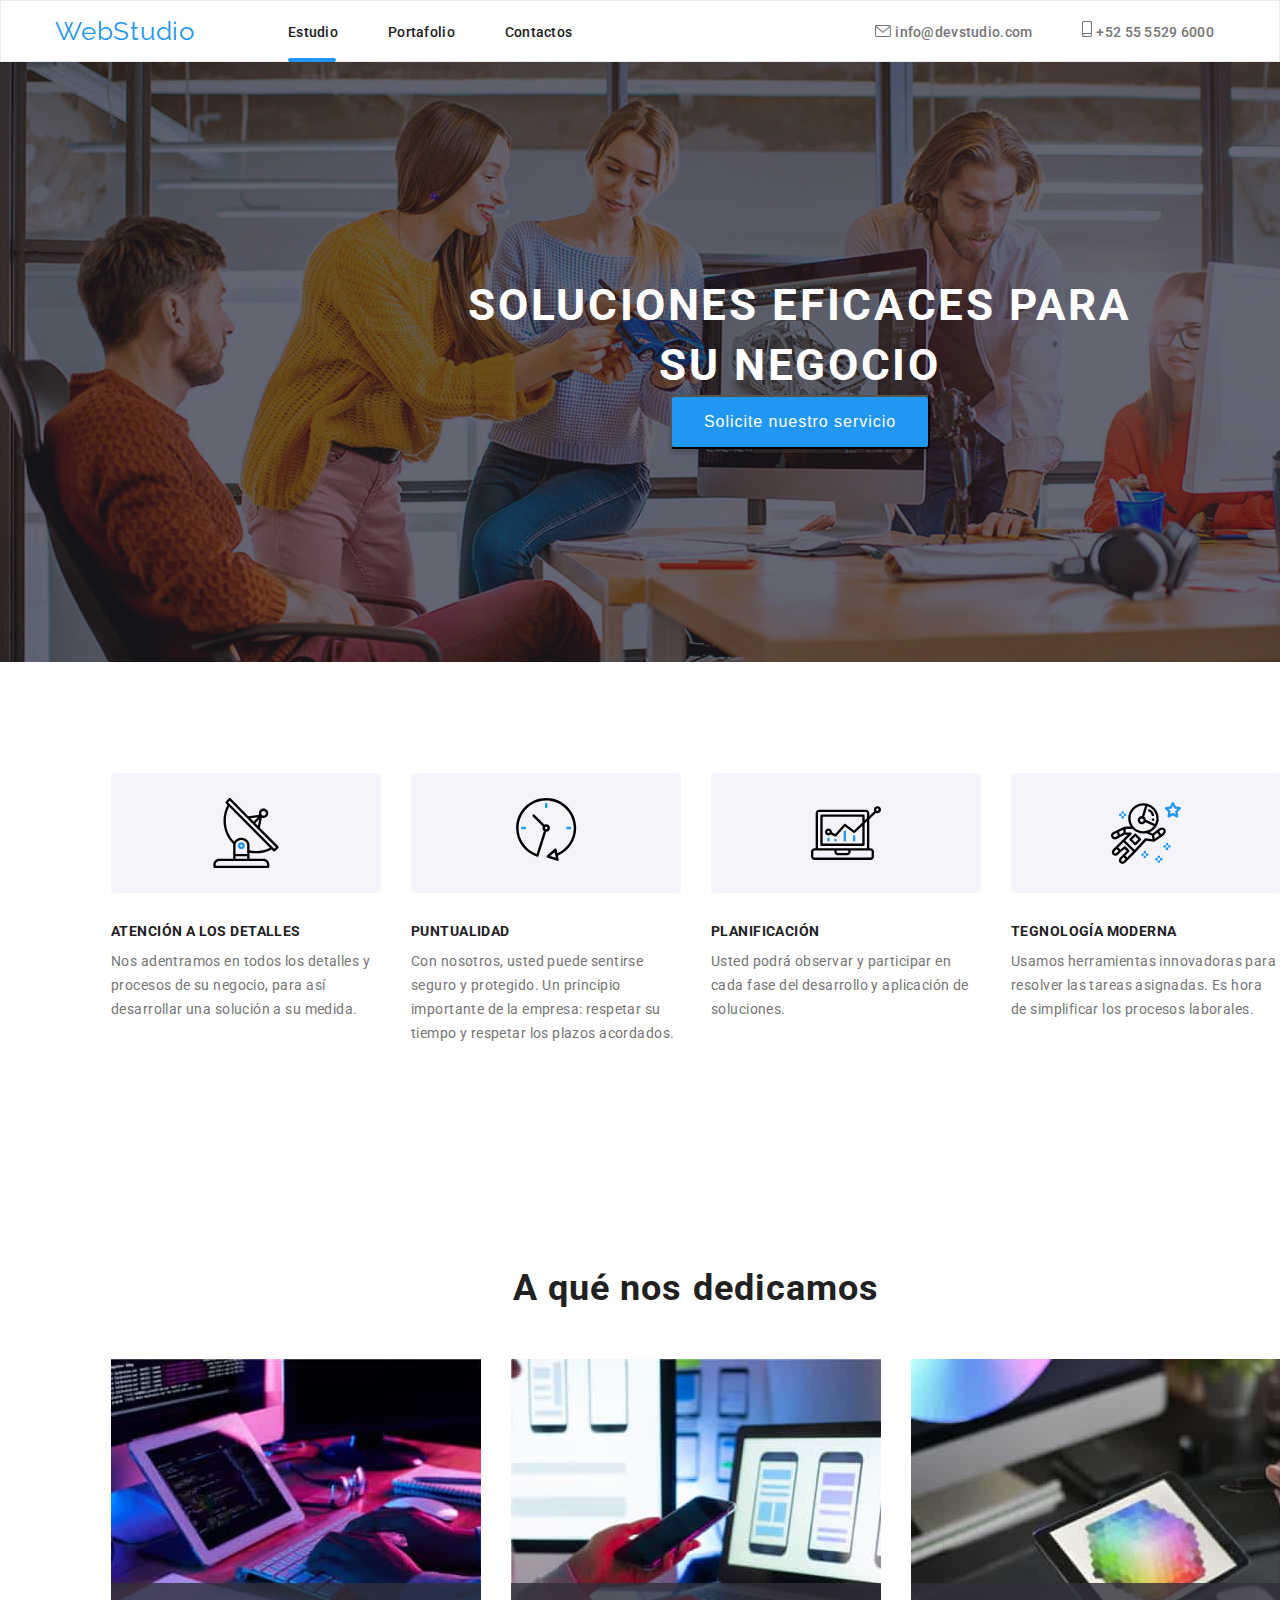
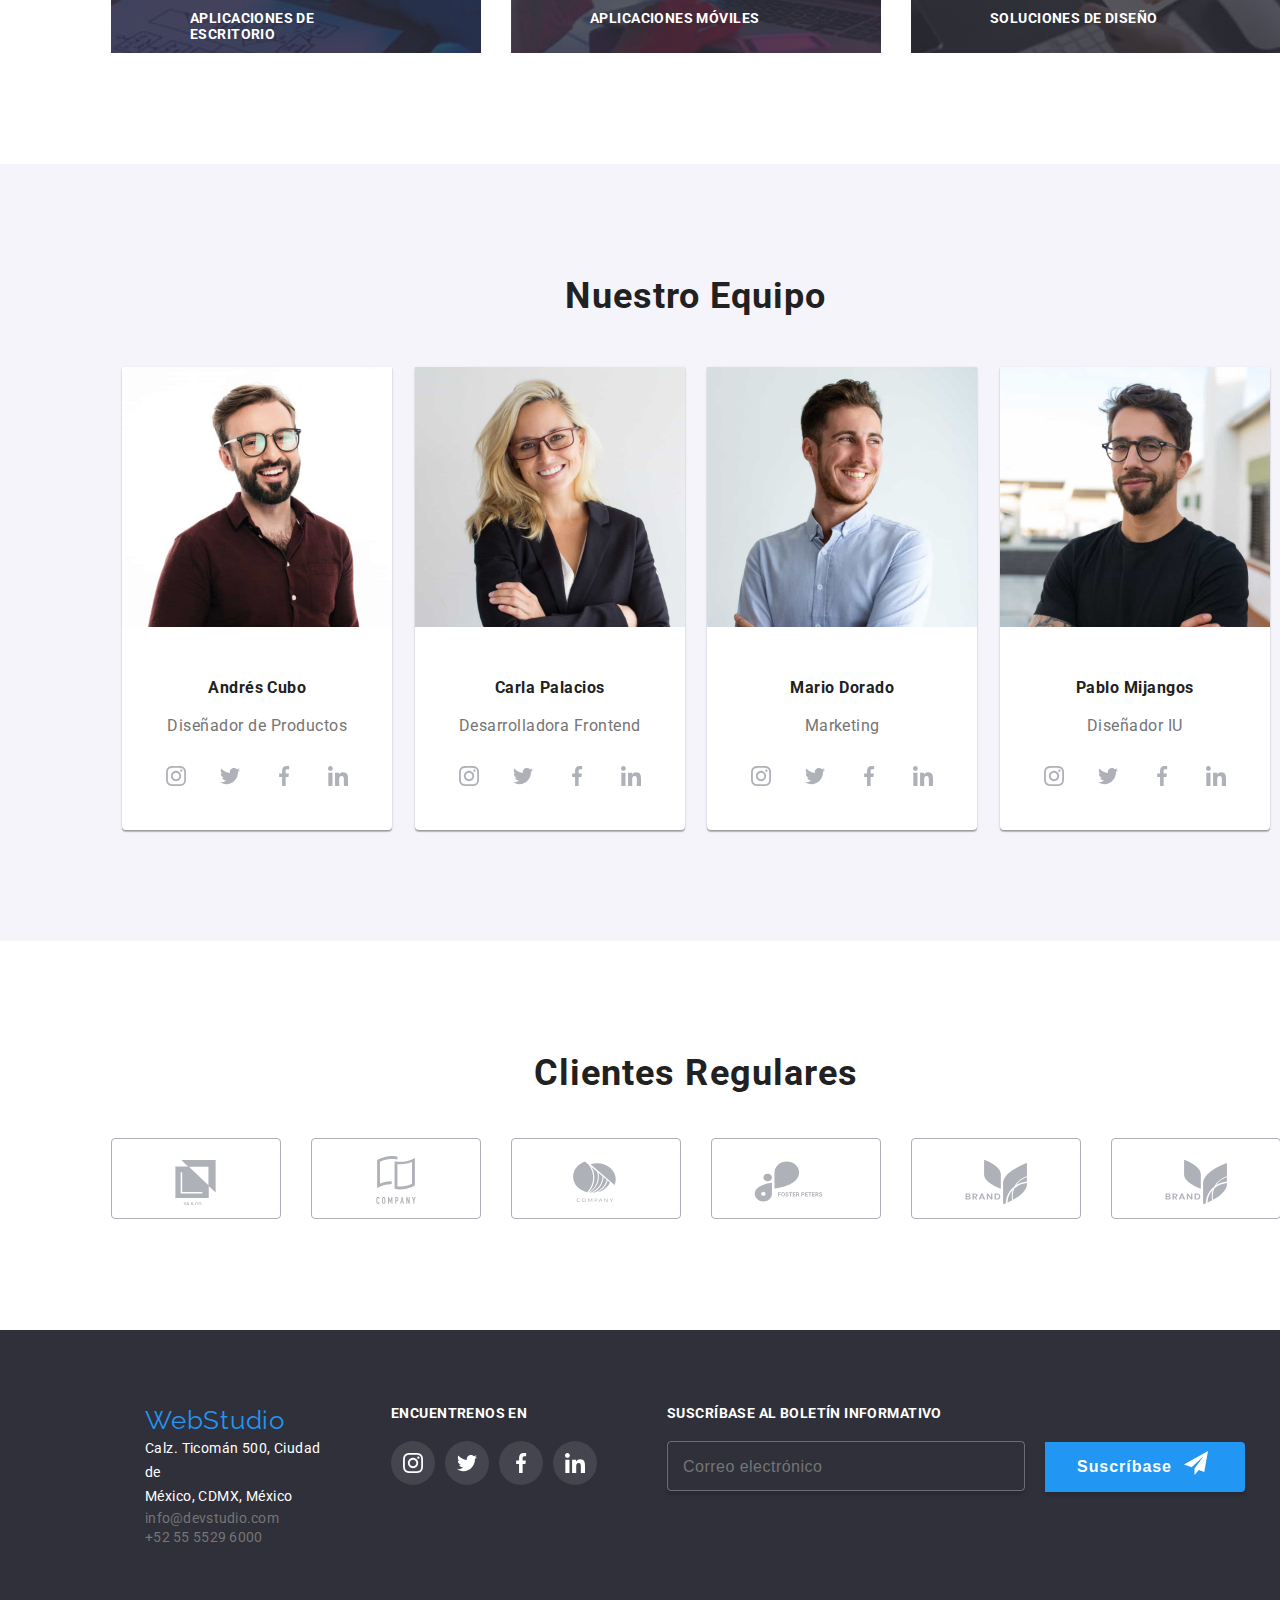
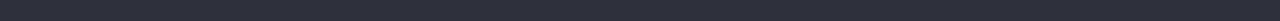
==== commit e37980c0: "ventana modal y boletin informativo" ====
--- a/index.html
+++ b/index.html
@@ -402,11 +402,11 @@
           </div>
         </div>
         <div class="container-seccion-one">
-          <div class="container-button">
-            <button class="button-boletin sin-borde" type="submit">Suscríbase</button>
+          <div class="container-button-boletin">
+            <button class="button-boletin sin-borde" type="checkbox">Suscríbase</button>
             <div class="container-boletin-svg">
-              <svg class="networks-link-icon">
-                <use href="./images/icons.svg#enviar"></use>
+              <svg class="svg-boletin">
+                <use href="./images/icons.svg#avion"></use>
               </svg>
             </div>
           </div>
@@ -447,15 +447,15 @@
             <use href="./images/icons.svg#correoelectronico"></use>
           </svg>
         </div>
-        <label class="modal-label" for="comentarios">Comentarios</label>
-        <div class="modal-input-comentario">
-          <textarea class="input-comentario sin-borde" name="comentarios" id="comentarios" cols="30" rows="5" placeholder="Introduzca el texto"></textarea>
-        </div>
-        <div class="terminos">
-          <div class="container-check">
-            <input class="check" type="checkbox" name="checkbox" id="terminos" required>
-          </div>
-          <label class="modal-label-terminos" for="terminos">Estoy de acuerdo con el boletín informativo y acepto los Términos y Condiciones</label>
+        <label class="modal-label">Comentarios
+          <textarea name="user-message" class="modal-form-message" placeholder="Deja tu comentario aquí"></textarea>
+        </label>
+        <div class="form-checkbox">
+          <input type="checkbox" class="modal-form-checkbox visually-hidden" id="policy" />
+          <label for="policy" class="modal-form-checkbox-label">
+            Estoy de acuerdo con el boletín informativo y acepto los
+            Términos y Condiciones
+          </label>
         </div>
         <div class="container-button">
           <button class="modal-button" type="submit">Enviar</button>
--- a/css/styles.css
+++ b/css/styles.css
@@ -645,9 +645,15 @@
     opacity: 0;
     pointer-events: none;
     transition: visibility 0s, opacity 0.3s;
-}
-
-.modal.is-hidden {
+    position: fixed;
+    top: 0;
+    right: 0;
+    width: 100vw;
+    height: 100vh;
+    background-color: #00000090;
+}
+
+.modal .is-hidden {
     visibility: hidden;
     opacity: 0;
     pointer-events: auto;
@@ -715,32 +721,6 @@
     letter-spacing: 0.6px;
 }
 
-.modal-label-terminos {
-    color: #757575;
-    font-size: 14px;
-    font-style: normal;
-    font-weight: 400;
-    line-height: 24px;
-    /* 171.429% */
-    letter-spacing: 0.42px;
-}
-
-.terminos {
-    display: flex;
-    justify-content: center;
-    padding-top: 20px;
-    padding-left: 33px;
-}
-
-.container-check {
-    padding-right: 7px;
-}
-
-.check {
-    width: 16px;
-    height: 15px;
-}
-
 .modal-form-icon {
     width: 18px;
     height: 18px;
@@ -773,24 +753,29 @@
     padding-left: 40px;
 }
 
-.modal-input-comentario {
+.modal-form-message {
     width: 448px;
     height: 120px;
+    margin-top: 4px;
+    border: 1px solid rgba(33, 33, 33, 0.2);
+    box-sizing: border-box;
+    border-radius: 4px;
+    resize: none;
+    padding: 12px 16px;
+    transition: border-color 250ms cubic-bezier(0.4, 0, 0.2, 1);
+}
+
+.modal-form-message:focus {
     outline: none;
-    border-radius: 4px;
-    border: 1px solid rgba(33, 33, 33, 0.20);
-    padding: 16px 12px;
-}
-
-.input-comentario {
-    width: 416px;
-    height: 96px;
-    font-size: 12px;
-    font-style: normal;
-    font-weight: 400;
-    line-height: normal;
-    letter-spacing: 0.12px;
-    outline: none;
+    border-color: rgb(0, 140, 255);
+}
+
+.modal-form-message::placeholder {
+    font-weight: normal;
+    font-size: 14px;
+    line-height: 16px;
+    letter-spacing: 0.01em;
+    color: rgba(117, 117, 117, 0.5);
 }
 
 .sin-borde {
@@ -802,19 +787,71 @@
     position: relative;
 }
 
+/*chechbox*/
+
+.form-checkbox {
+    display: flex;
+}
+
+.visually-hidden {
+    position: absolute !important;
+    clip: rect(1px 1px 1px 1px);
+    padding: 0 !important;
+    border: 0 !important;
+    height: 0px !important;
+    width: 0px !important;
+    overflow: hidden;
+}
+
+.modal-form-checkbox-label {
+    display: flex;
+    align-items: center;
+    font-weight: normal;
+    font-size: 14px;
+    line-height: 1.71;
+    letter-spacing: 0.03em;
+    color: #757575;
+    margin-bottom: 30px;
+}
+
+.modal-form-checkbox-label::before {
+    content: '';
+    display: block;
+    width: 20px;
+    height: 15px;
+    border: 1px solid rgb(0, 0, 0);
+    border-radius: 2px;
+    cursor: pointer;
+    margin-right: 9px;
+    margin-bottom: 20px;
+}
+
+.modal-form-checkbox:checked+.modal-form-checkbox-label::before {
+    background-image: url("../images/iconcheck.svg");
+    border-color: #2196f3;
+    background-color: #2196f3;
+}
+
+/*boton de la ventana modal*/
+
 .modal-button {
+    background-color: #2196f3;
+    display: inline-block;
+    align-items: center;
+    align-self: center;
+    text-align: center;
+    font-weight: bold;
+    font-size: 16px;
+    line-height: 1.8;
+    letter-spacing: 0.06em;
     width: 200px;
     height: 50px;
-    border-radius: 4px;
-    background: #2196F3;    
-    color: #FFF;
-    text-align: center;
-    font-size: 16px;
-    font-style: normal;
-    font-weight: 700;
-    line-height: 30px;
-    /* 187.5% */
-    letter-spacing: 0.96px;
+    padding: 10px 56px;
+    cursor: pointer;
+    box-shadow: 0px 4px 4px rgba(0, 0, 0, 0.15);
+    border-radius: 4px;
+    border: none;
+    color: #FFFFFF;
 }
 
 .container-button {
@@ -823,7 +860,12 @@
     outline: none;
 }
 
-.container-modal-input:hover, .container-modal-input:focus {
+.modal-form-icon:is(:hover :focus) {
+    fill: #2196F3;
+}
+
+.container-modal-input:hover,
+.container-modal-input:focus {
     border-radius: 4px;
     border: 1px solid #2196F3;
 }
@@ -833,7 +875,7 @@
     border: 1px solid #2196F3;
 }
 
-/*Diseño para el fooer de correro electronico*/
+/*Diseño para el footer de correo electronico*/
 
 .container-footer-boletin {
     width: 358px;
@@ -863,7 +905,7 @@
     background: rgba(33, 150, 243, 0.00);
 }
 
-.container-button {
+.container-button-boletin {
     width: 200px;
     height: 50px;
     border-radius: 4px;
@@ -883,16 +925,23 @@
     line-height: 30px;
     /* 187.5% */
     letter-spacing: 0.96px;
-}
-
-.container-boletin-svg {
-    display: flex;
-    align-items: center;
-    padding-left: 20px;
+    padding: 10px 32px;
+    cursor: pointer;
 }
 
 .container-seccion-one {
     display: flex;
     flex-direction: column;
     padding-left: 70px;
+}
+
+.svg-boletin {
+    width: 24px;
+    height: 24px;
+}
+
+.container-boletin-svg {
+    display: flex;
+    margin-top: -41px;
+    margin-left: 139px;
 }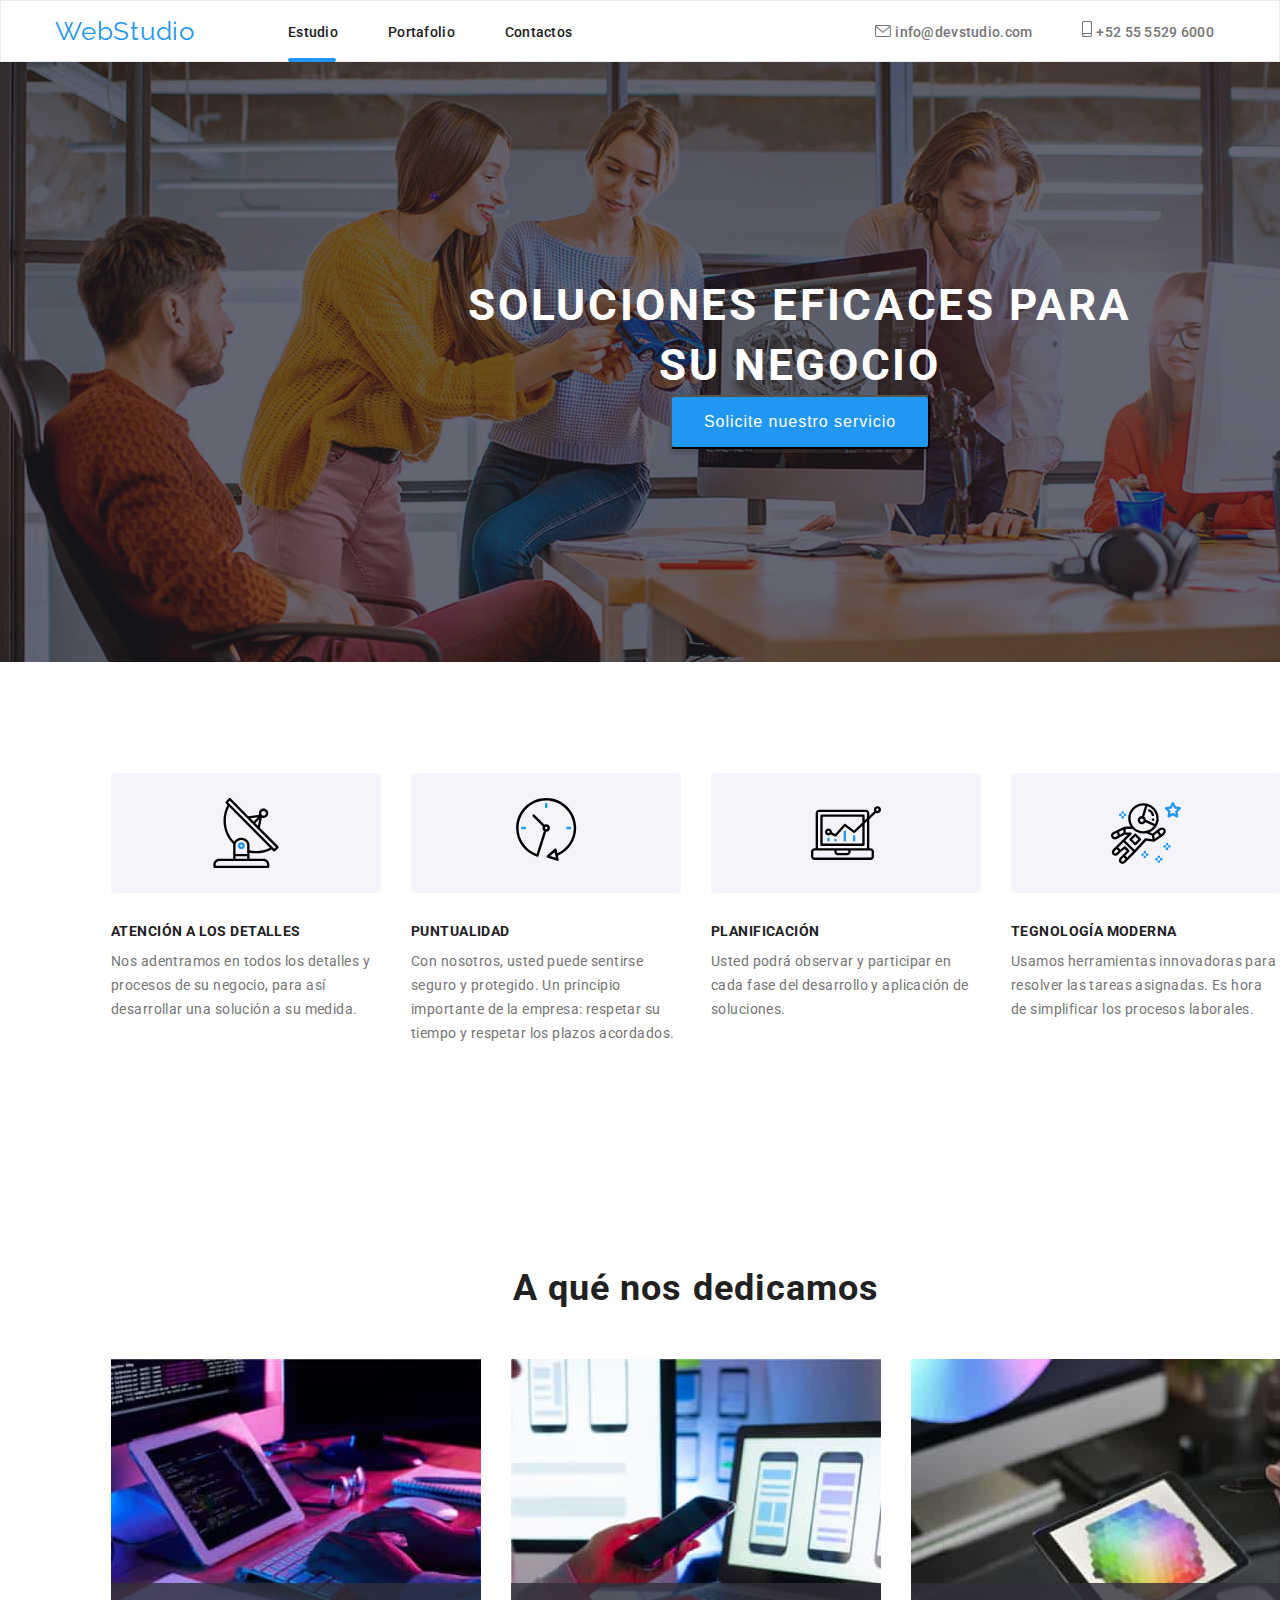
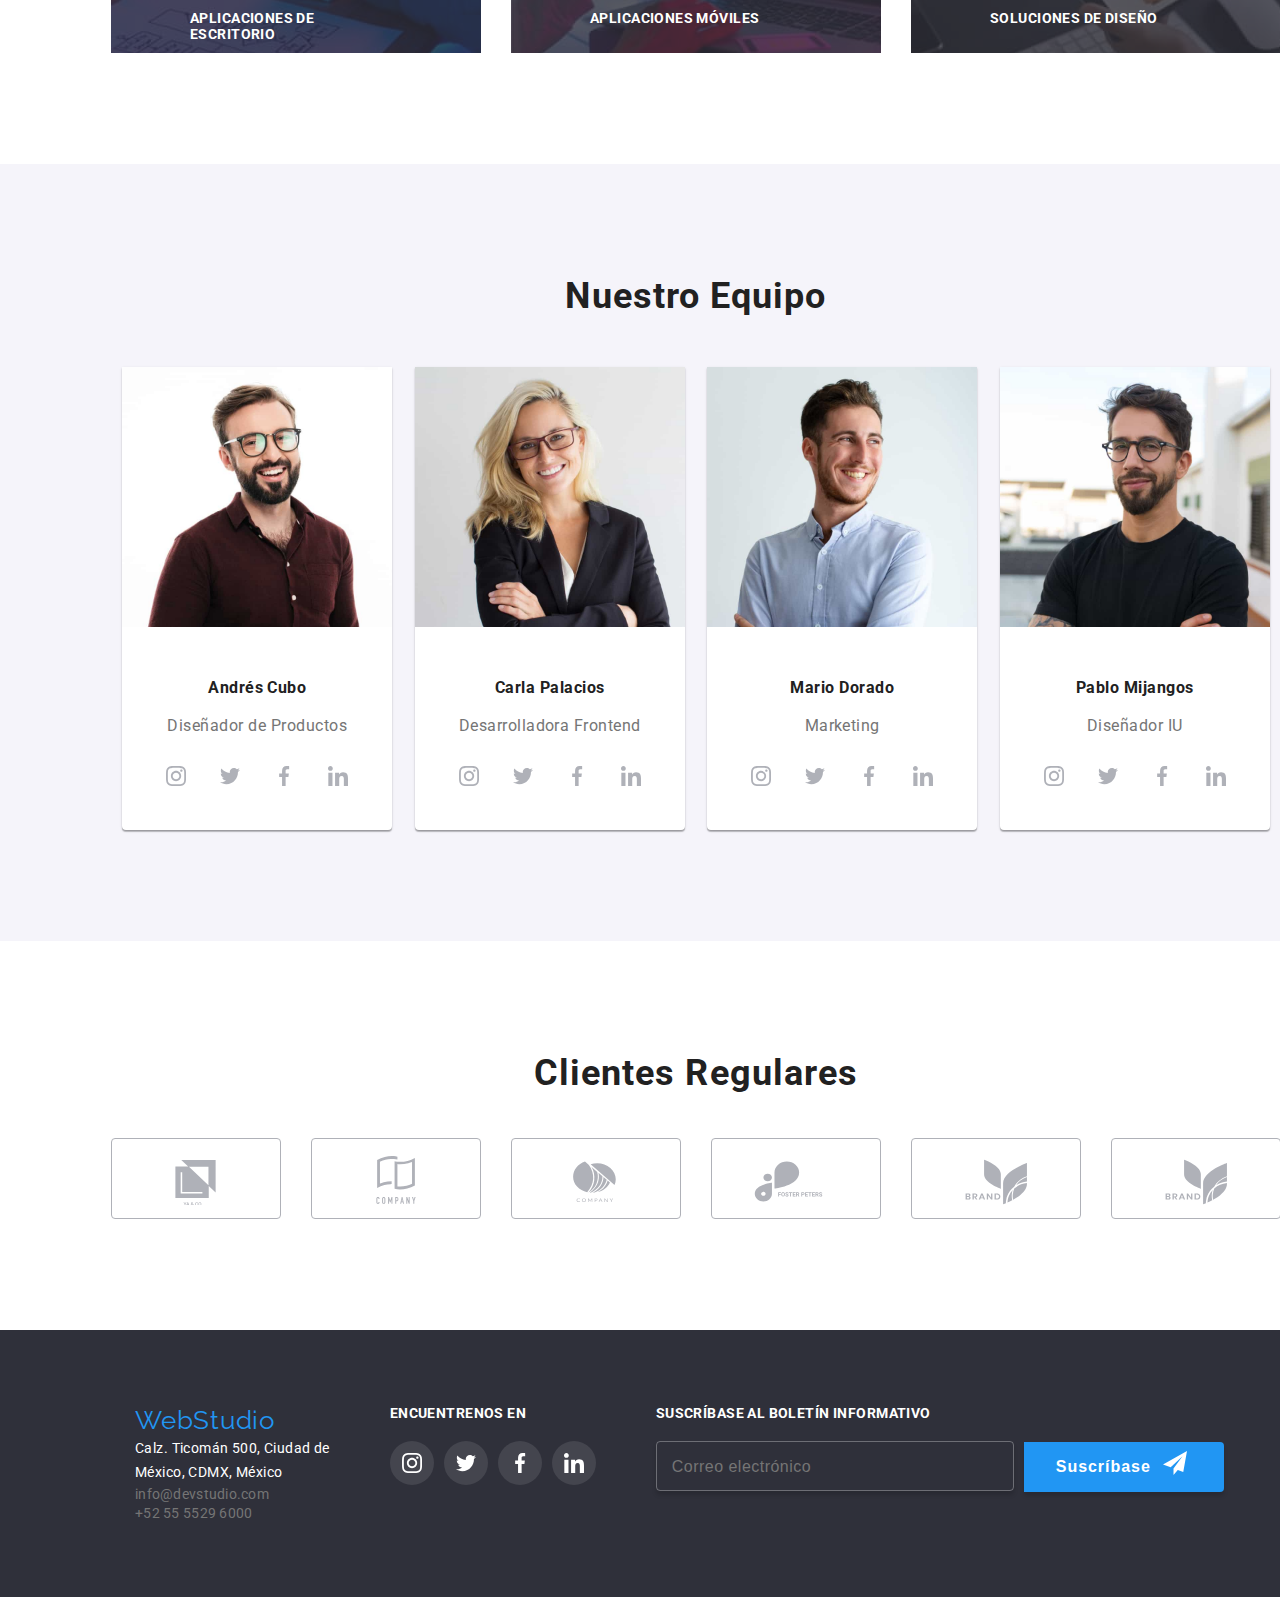
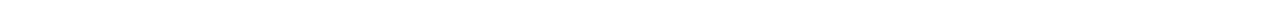
==== commit 7e7e12e1: "ventana modal" ====
--- a/index.html
+++ b/index.html
@@ -417,6 +417,7 @@
     </div>
   </footer>
   <!-- Backdrop y Ventana Modal -->
+  <div class="container">
   <div class="modal-backdrop is-hidden" data-modal>
     <div class="modal">
       <button class="container-svg" type="button" data-modal-close>
@@ -461,8 +462,8 @@
           <button class="modal-button" type="submit">Enviar</button>
         </div>
       </form>
-
     </div>
+  </div>
   </div>
   <script src="./js/modal.js"></script>
 </body>
--- a/css/styles.css
+++ b/css/styles.css
@@ -692,10 +692,10 @@
     width: 18px;
     height: 18px;
     cursor: pointer;
-}
-
-.modal-icon:hover {
-    fill: #2196F3;
+}   
+
+.container-svg:hover .modal-icon {
+    fill: #2196f3;
 }
 
 /* Transición al aparecer y desaparecer la ventana modal */
@@ -729,10 +729,6 @@
     left: 15px;
 }
 
-.modal-form-icon:focus {
-    fill: #2196F3;
-}
-
 .modal-label {
     color: #757575;
     font-size: 12px;
@@ -765,7 +761,7 @@
     transition: border-color 250ms cubic-bezier(0.4, 0, 0.2, 1);
 }
 
-.modal-form-message:focus {
+.modal-form-message:is(:hover, :focus) {
     outline: none;
     border-color: rgb(0, 140, 255);
 }
@@ -786,6 +782,13 @@
 .container-modal-input {
     position: relative;
 }
+
+.container-modal-input:hover,
+.container-modal-input:focus {
+    border-radius: 4px;
+    border: 1px solid #2196F3;
+}
+
 
 /*chechbox*/
 
@@ -860,22 +863,17 @@
     outline: none;
 }
 
-.modal-form-icon:is(:hover :focus) {
-    fill: #2196F3;
-}
-
-.container-modal-input:hover,
-.container-modal-input:focus {
-    border-radius: 4px;
-    border: 1px solid #2196F3;
-}
-
-.modal-input-comentario:hover {
-    border-radius: 4px;
-    border: 1px solid #2196F3;
-}
-
-/*Diseño para el footer de correo electronico*/
+.container-modal-input:is(:hover :focus)
+.container-modal-input {
+    color: #2196f3;
+}
+
+.container-modal-input:hover
+.modal-form-icon {
+    fill: #2196f3;
+}
+
+/*Diseño para el boletin del footer*/
 
 .container-footer-boletin {
     width: 358px;
@@ -932,7 +930,7 @@
 .container-seccion-one {
     display: flex;
     flex-direction: column;
-    padding-left: 70px;
+    padding-left: 60px;
 }
 
 .svg-boletin {
